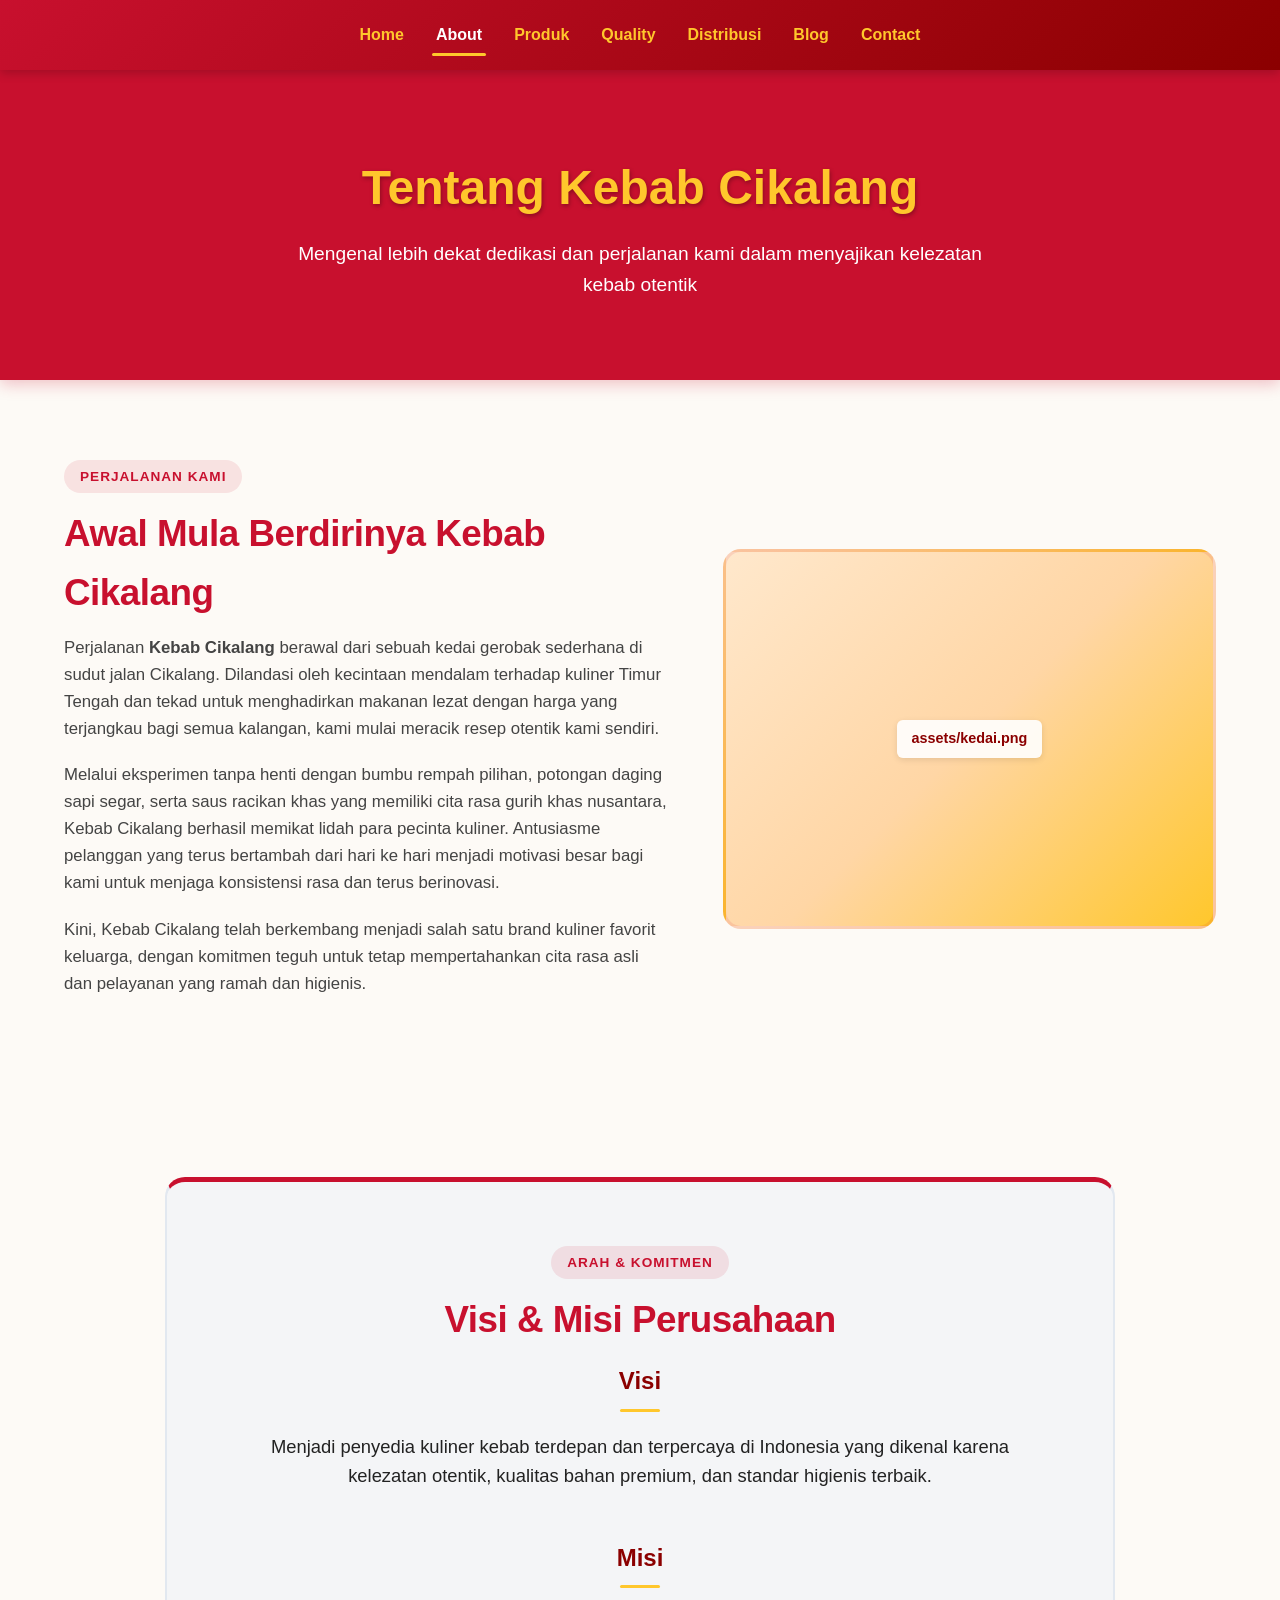
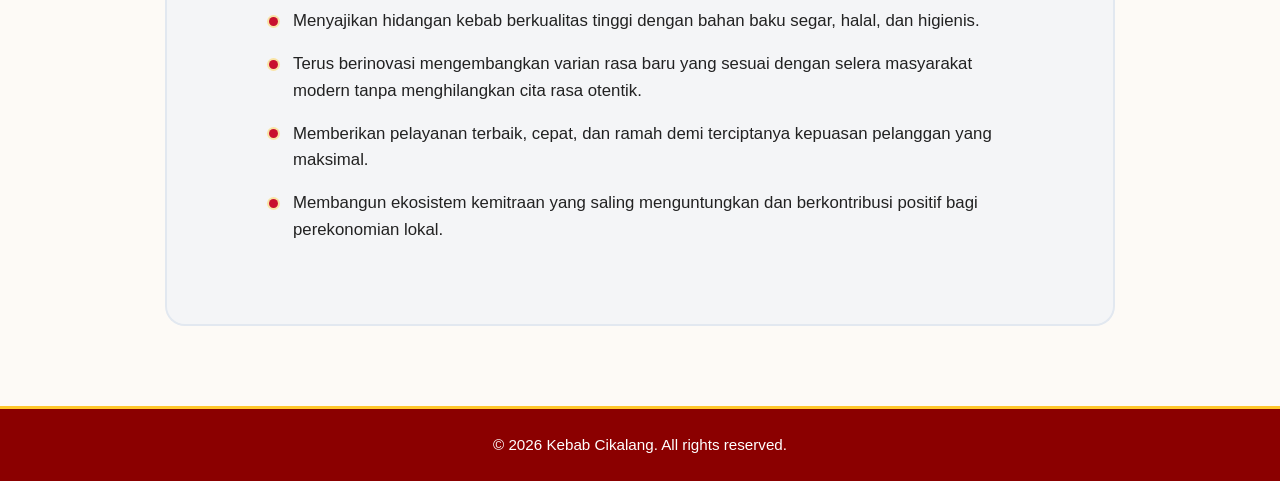
==== about.html @ d01268c8 "Commit pertama" ====
<!DOCTYPE html>
<html lang="id">
<head>
    <meta charset="UTF-8">
    <meta name="viewport" content="width=device-width, initial-scale=1.0">
    <title>Tentang Kami - Kebab Cikalang</title>
    <link rel="stylesheet" href="style.css">
</head>
<body>

    <!-- Header & Navigasi -->
    <header id="arfyn_header">
        <nav class="arfyn_navbar">

            <!-- Tombol Hamburger (Mobile) -->
            <button class="arfyn_hamburger" id="hamburger-btn" aria-label="Buka menu navigasi" aria-expanded="false">
                <span class="arfyn_bar"></span>
                <span class="arfyn_bar"></span>
                <span class="arfyn_bar"></span>
            </button>

            <!-- Daftar Menu Navigasi -->
            <ul class="arfyn_nav_menu" id="nav-menu">
                <li class="arfyn_nav_item"><a href="index.html" class="arfyn_nav_link">Home</a></li>
                <li class="arfyn_nav_item"><a href="about.html" class="arfyn_nav_link active">About</a></li>
                <li class="arfyn_nav_item"><a href="produk.html" class="arfyn_nav_link">Produk</a></li>
                <li class="arfyn_nav_item"><a href="quality.html" class="arfyn_nav_link">Quality</a></li>
                <li class="arfyn_nav_item"><a href="distribusi.html" class="arfyn_nav_link">Distribusi</a></li>
                <li class="arfyn_nav_item"><a href="blog.html" class="arfyn_nav_link">Blog</a></li>
                <li class="arfyn_nav_item"><a href="contact.html" class="arfyn_nav_link">Contact</a></li>
            </ul>
        </nav>
    </header>

    <!-- Konten Utama (Halaman Tentang Kami) -->
    <main id="arfyn_main">

        <!-- 1. Header Banner Halaman (Warna Solid Merah & Teks Kontras) -->
        <section class="arfyn_page_banner">
            <div class="arfyn_container">
                <h1 class="arfyn_page_banner_title">Tentang Kebab Cikalang</h1>
                <p class="arfyn_page_banner_desc">Mengenal lebih dekat dedikasi dan perjalanan kami dalam menyajikan kelezatan kebab otentik</p>
            </div>
        </section>

        <!-- 2. Sejarah Kami (2 Kolom Flexbox) -->
        <section class="arfyn_history_section">
            <div class="arfyn_container">
                <div class="arfyn_history_flex">
                    
                    <!-- Kolom Kiri: Teks Sejarah -->
                    <div class="arfyn_history_text">
                        <span class="arfyn_badge">Perjalanan Kami</span>
                        <h2 class="arfyn_section_title">Awal Mula Berdirinya Kebab Cikalang</h2>
                        <p>
                            Perjalanan <strong>Kebab Cikalang</strong> berawal dari sebuah kedai gerobak sederhana di sudut jalan Cikalang. Dilandasi oleh kecintaan mendalam terhadap kuliner Timur Tengah dan tekad untuk menghadirkan makanan lezat dengan harga yang terjangkau bagi semua kalangan, kami mulai meracik resep otentik kami sendiri.
                        </p>
                        <p>
                            Melalui eksperimen tanpa henti dengan bumbu rempah pilihan, potongan daging sapi segar, serta saus racikan khas yang memiliki cita rasa gurih khas nusantara, Kebab Cikalang berhasil memikat lidah para pecinta kuliner. Antusiasme pelanggan yang terus bertambah dari hari ke hari menjadi motivasi besar bagi kami untuk menjaga konsistensi rasa dan terus berinovasi.
                        </p>
                        <p>
                            Kini, Kebab Cikalang telah berkembang menjadi salah satu brand kuliner favorit keluarga, dengan komitmen teguh untuk tetap mempertahankan cita rasa asli dan pelayanan yang ramah dan higienis.
                        </p>
                    </div>

                    <!-- Kolom Kanan: Foto Kedai/Gerobak -->
                    <div class="arfyn_history_img">
                        <div class="arfyn_about_img_wrapper">
                            <img src="assets/kedai.png" alt="Kedai Kebab Cikalang" class="arfyn_about_img" onerror="this.classList.add('img-fallback')">
                            <span class="arfyn_placeholder">assets/kedai.png</span>
                        </div>
                    </div>

                </div>
            </div>
        </section>

        <!-- 3. Visi & Misi Perusahaan (Rata Tengah dengan Latar Abu-abu Terang & Border) -->
        <section class="arfyn_vm_section">
            <div class="arfyn_container">
                <div class="arfyn_vm_box">
                    <span class="arfyn_badge">Arah & Komitmen</span>
                    <h2 class="arfyn_section_title">Visi & Misi Perusahaan</h2>
                    
                    <div class="arfyn_vision_block">
                        <h3 class="arfyn_vm_subtitle">Visi</h3>
                        <p class="arfyn_vm_text">
                            Menjadi penyedia kuliner kebab terdepan dan terpercaya di Indonesia yang dikenal karena kelezatan otentik, kualitas bahan premium, dan standar higienis terbaik.
                        </p>
                    </div>

                    <div class="arfyn_mission_block">
                        <h3 class="arfyn_vm_subtitle">Misi</h3>
                        <ul class="arfyn_mission_list">
                            <li>Menyajikan hidangan kebab berkualitas tinggi dengan bahan baku segar, halal, dan higienis.</li>
                            <li>Terus berinovasi mengembangkan varian rasa baru yang sesuai dengan selera masyarakat modern tanpa menghilangkan cita rasa otentik.</li>
                            <li>Memberikan pelayanan terbaik, cepat, dan ramah demi terciptanya kepuasan pelanggan yang maksimal.</li>
                            <li>Membangun ekosistem kemitraan yang saling menguntungkan dan berkontribusi positif bagi perekonomian lokal.</li>
                        </ul>
                    </div>
                </div>
            </div>
        </section>

    </main>

    <!-- Footer -->
    <footer id="arfyn_footer">
        <div class="arfyn_footer_container">
            <p>&copy; 2026 Kebab Cikalang. All rights reserved.</p>
        </div>
    </footer>

    <script src="script.js"></script>
</body>
</html>
---- style.css ----
/* ========================================================
   Kebab Cikalang - Master Stylesheet (Refactored by Arfyn)
   ======================================================== */

/* 1. Variabel Global & Reset */
:root {
    --primary-red: #c8102e;
    --dark-red: #8b0000;
    --primary-yellow: #ffc72c;
    --hover-yellow: #ffe066;
    --text-light: #ffffff;
    --text-dark: #222222;
    --text-muted: #555555;
    --bg-light: #fdfaf6;
    --bg-white: #ffffff;
    --bg-gray-light: #f4f5f7;
    --border-gray: #e2e8f0;
    --nav-height: 70px;
    --transition: all 0.3s ease;
    --shadow-sm: 0 2px 8px rgba(0, 0, 0, 0.08);
    --shadow-md: 0 8px 24px rgba(200, 16, 46, 0.14);
    --gradient-img: linear-gradient(135deg, #ffe8cc 0%, #ffd6a5 50%, #ffc72c 100%);
}

* { margin: 0; padding: 0; box-sizing: border-box; }

body {
    font-family: -apple-system, BlinkMacSystemFont, "Segoe UI", Roboto, Oxygen, Ubuntu, Cantarell, "Open Sans", sans-serif;
    background-color: var(--bg-light);
    color: var(--text-dark);
    line-height: 1.6;
    display: flex;
    flex-direction: column;
    min-height: 100vh;
}

/* 2. Header & Navigasi */
#arfyn_header {
    background: linear-gradient(135deg, var(--primary-red), var(--dark-red));
    position: sticky;
    top: 0;
    width: 100%;
    z-index: 1000;
    box-shadow: 0 3px 10px rgba(0, 0, 0, 0.2);
}

.arfyn_navbar {
    display: flex;
    justify-content: center;
    align-items: center;
    max-width: 1200px;
    margin: 0 auto;
    padding: 0 1.5rem;
    height: var(--nav-height);
}

.arfyn_logo {
    color: var(--primary-yellow);
    font-size: 1.6rem;
    font-weight: 800;
    text-decoration: none;
    letter-spacing: 0.5px;
    transition: var(--transition);
}

.arfyn_logo:hover,
.arfyn_nav_link:hover,
.arfyn_nav_link.active {
    color: var(--text-light);
}

.arfyn_nav_menu {
    display: flex;
    align-items: center;
    list-style: none;
    gap: 1.5rem;
}

.arfyn_nav_link {
    color: var(--primary-yellow);
    text-decoration: none;
    font-size: 1rem;
    font-weight: 600;
    padding: 0.5rem 0.25rem;
    display: block;
    position: relative;
    transition: var(--transition);
}

.arfyn_nav_link::after {
    content: '';
    position: absolute;
    width: 0%;
    height: 3px;
    bottom: 0;
    left: 0;
    background-color: var(--primary-yellow);
    transition: var(--transition);
    border-radius: 2px;
}

.arfyn_nav_link:hover::after,
.arfyn_nav_link.active::after {
    width: 100%;
}

/* Tombol Hamburger Mobile */
.arfyn_hamburger {
    display: none;
    cursor: pointer;
    background: transparent;
    border: none;
    padding: 0.5rem;
    flex-direction: column;
    justify-content: space-between;
    width: 32px;
    height: 24px;
}

.arfyn_hamburger .arfyn_bar {
    display: block;
    width: 100%;
    height: 3px;
    background-color: var(--primary-yellow);
    border-radius: 3px;
    transition: var(--transition);
}

.arfyn_hamburger.active .arfyn_bar:nth-child(1) { transform: translateY(8px) rotate(45deg); background-color: var(--text-light); }
.arfyn_hamburger.active .arfyn_bar:nth-child(2) { opacity: 0; }
.arfyn_hamburger.active .arfyn_bar:nth-child(3) { transform: translateY(-8px) rotate(-45deg); background-color: var(--text-light); }

/* 3. Struktur Kontainer & Tipografi */
#arfyn_main {
    flex: 1;
    width: 100%;
}

.arfyn_container {
    max-width: 1200px;
    margin: 0 auto;
    padding: 0 1.5rem;
}

#arfyn_main > section { padding: 5rem 0; }

.arfyn_section_heading,
.arfyn_page_header {
    text-align: center;
    margin-bottom: 3.5rem;
}

.arfyn_badge {
    display: inline-block;
    background-color: rgba(200, 16, 46, 0.1);
    color: var(--primary-red);
    font-weight: 700;
    font-size: 0.85rem;
    padding: 0.35rem 1rem;
    border-radius: 50px;
    text-transform: uppercase;
    letter-spacing: 1px;
    margin-bottom: 0.75rem;
}

.arfyn_section_title {
    font-size: 2.3rem;
    color: var(--primary-red);
    font-weight: 800;
    margin-bottom: 0.75rem;
    letter-spacing: -0.5px;
}

.arfyn_section_subtitle {
    font-size: 1.1rem;
    color: var(--text-muted);
    max-width: 680px;
    margin: 0 auto;
}

/* 4. Hero & Banner Header */
.arfyn_hero {
    background: linear-gradient(135deg, var(--dark-red) 0%, var(--primary-red) 55%, var(--primary-yellow) 120%);
    color: var(--text-light);
    text-align: center;
    padding: 6rem 1.5rem;
}

.arfyn_hero_logo {
    width: 120px;
    height: 120px;
    border-radius: 50%;
    margin: 0 auto 1.5rem;
    background: linear-gradient(135deg, #ffffff 0%, #fff9eb 100%);
    border: 4px solid var(--primary-yellow);
    box-shadow: 0 8px 25px rgba(0, 0, 0, 0.3);
    display: flex;
    align-items: center;
    justify-content: center;
    overflow: hidden;
    position: relative;
    transition: var(--transition);
}

.arfyn_hero_logo:hover {
    transform: scale(1.05);
    border-color: #ffffff;
}

.arfyn_hero_logo_img {
    width: 100%;
    height: 100%;
    object-fit: cover;
    border-radius: 50%;
    display: block;
}

.arfyn_hero_logo_placeholder {
    color: var(--primary-red);
    font-size: 1rem;
    font-weight: 800;
    text-transform: uppercase;
    letter-spacing: 1px;
}

.arfyn_hero_title {
    font-size: 3.5rem;
    font-weight: 900;
    color: var(--primary-yellow);
    text-shadow: 2px 4px 10px rgba(0, 0, 0, 0.4);
    margin-bottom: 1.25rem;
}

.arfyn_hero_subtitle {
    font-size: 1.25rem;
    margin-bottom: 2.5rem;
    color: #fff8eb;
}

/* Banner Halaman Sub (About, Contact, Distribusi) */
.arfyn_page_banner {
    background-color: var(--primary-red);
    color: var(--text-light);
    text-align: center;
    padding: 5rem 1.5rem;
    box-shadow: 0 4px 15px rgba(200, 16, 46, 0.25);
}

.arfyn_page_banner_title {
    font-size: 3rem;
    font-weight: 900;
    color: var(--primary-yellow);
    margin-bottom: 0.75rem;
    text-shadow: 1px 2px 4px rgba(0, 0, 0, 0.3);
}

.arfyn_page_banner_desc {
    font-size: 1.2rem;
    color: var(--text-light);
    max-width: 700px;
    margin: 0 auto;
}

/* 5. Tombol (Buttons) */
.arfyn_btn {
    display: inline-block;
    padding: 0.95rem 2.2rem;
    border-radius: 50px;
    font-size: 1.05rem;
    font-weight: 700;
    text-decoration: none;
    cursor: pointer;
    transition: var(--transition);
    border: none;
    text-align: center;
}

.arfyn_btn_primary {
    background-color: var(--primary-yellow);
    color: var(--dark-red);
    box-shadow: 0 4px 15px rgba(255, 199, 44, 0.4);
}

.arfyn_btn_primary:hover {
    background-color: var(--text-light);
    color: var(--primary-red);
    transform: translateY(-3px);
}

.arfyn_btn_cta {
    background-color: var(--primary-red);
    color: var(--primary-yellow);
    padding: 1.15rem 3.5rem;
    font-size: 1.2rem;
    font-weight: 800;
    box-shadow: 0 6px 20px rgba(200, 16, 46, 0.35);
}

.arfyn_btn_cta:hover,
.arfyn_btn_submit:hover {
    background-color: var(--primary-yellow);
    color: var(--dark-red);
    transform: translateY(-3px);
}

/* 6. Card Base & Media Wrappers */
.arfyn_card,
.arfyn_product_card,
.arfyn_quality_card,
.arfyn_blog_card,
.arfyn_dist_card,
.arfyn_info_card,
.arfyn_form_card,
.arfyn_benefit_item {
    background-color: var(--bg-white);
    border-radius: 18px;
    box-shadow: var(--shadow-sm);
    border: 1px solid rgba(200, 16, 46, 0.08);
    transition: var(--transition);
}

.arfyn_card:hover,
.arfyn_product_card:hover,
.arfyn_quality_card:hover,
.arfyn_blog_card:hover,
.arfyn_benefit_item:hover {
    transform: translateY(-8px);
    box-shadow: var(--shadow-md);
    border-color: var(--primary-yellow);
}

.arfyn_img_wrapper {
    position: relative;
    width: 100%;
    height: 220px;
    background: var(--gradient-img);
    display: flex;
    align-items: center;
    justify-content: center;
    overflow: hidden;
}

.arfyn_card_img,
.arfyn_product_img,
.arfyn_about_img,
.arfyn_blog_img {
    width: 100%;
    height: 100%;
    object-fit: cover;
    display: block;
    transition: var(--transition);
}

.arfyn_card_img[src=""],
.img-fallback {
    display: none;
}

.arfyn_card:hover .arfyn_card_img,
.arfyn_product_card:hover .arfyn_product_img,
.arfyn_blog_card:hover .arfyn_blog_img {
    transform: scale(1.06);
}

.arfyn_placeholder {
    color: var(--dark-red);
    font-size: 0.9rem;
    font-weight: 700;
    padding: 0.45rem 0.9rem;
    background-color: rgba(255, 255, 255, 0.9);
    border-radius: 6px;
    box-shadow: 0 2px 6px rgba(0, 0, 0, 0.1);
}

.arfyn_card_body {
    padding: 1.75rem 1.5rem;
    display: flex;
    flex-direction: column;
    flex: 1;
}

.arfyn_card_title {
    font-size: 1.35rem;
    font-weight: 800;
    color: var(--primary-red);
    margin-bottom: 0.75rem;
    transition: var(--transition);
}

.arfyn_card:hover .arfyn_card_title,
.arfyn_product_card:hover .arfyn_card_title,
.arfyn_blog_card:hover .arfyn_card_title,
.arfyn_quality_card:hover .arfyn_card_title {
    color: var(--dark-red);
}

.arfyn_card_desc {
    color: var(--text-muted);
    font-size: 0.96rem;
    line-height: 1.6;
}

/* 7. Grid & Layout */
.arfyn_grid_3 {
    display: grid;
    grid-template-columns: repeat(3, 1fr);
    gap: 2rem;
}

.arfyn_grid_2 {
    display: grid;
    grid-template-columns: repeat(2, 1fr);
    gap: 2.5rem;
}

/* 8. Komponen Spesifik */

/* Beranda: Teks Tentang Singkat */
.arfyn_about_body {
    max-width: 850px;
    margin: 0 auto;
    text-align: center;
    font-size: 1.15rem;
}
.arfyn_about_body p { margin-bottom: 1.5rem; }
.arfyn_about_body strong { color: var(--primary-red); }

/* Produk: Label Harga */
.arfyn_product_header {
    display: flex;
    justify-content: space-between;
    align-items: flex-start;
    gap: 1rem;
    margin-bottom: 0.9rem;
}
.arfyn_product_price {
    font-size: 1.15rem;
    font-weight: 800;
    color: var(--primary-red);
    background: #fff4d9;
    border: 1px solid var(--primary-yellow);
    padding: 0.35rem 0.8rem;
    border-radius: 8px;
    white-space: nowrap;
    transition: var(--transition);
}
.arfyn_product_card:hover .arfyn_product_price {
    background-color: var(--primary-red);
    color: var(--primary-yellow);
}

/* About: Sejarah (Flexbox) & Visi Misi */
.arfyn_history_flex {
    display: flex;
    align-items: center;
    justify-content: space-between;
    gap: 3.5rem;
}
.arfyn_history_text { flex: 1.1; }
.arfyn_history_img { flex: 0.9; }
.arfyn_history_text p { font-size: 1.05rem; color: #444444; margin-bottom: 1.25rem; }
.arfyn_about_img_wrapper {
    height: 380px;
    border-radius: 18px;
    border: 3px solid rgba(200, 16, 46, 0.1);
    position: relative;
    width: 100%;
    background: var(--gradient-img);
    display: flex;
    align-items: center;
    justify-content: center;
    overflow: hidden;
}

.arfyn_vm_box {
    text-align: center;
    background-color: var(--bg-gray-light);
    border: 2px solid var(--border-gray);
    border-top: 5px solid var(--primary-red);
    border-radius: 20px;
    padding: 4rem 3rem;
    max-width: 950px;
    margin: 0 auto;
}
.arfyn_vision_block { margin-bottom: 3rem; }
.arfyn_vm_subtitle {
    font-size: 1.5rem;
    color: var(--dark-red);
    font-weight: 700;
    margin: 0 auto 1.25rem;
    position: relative;
    display: block;
    width: fit-content;
}
.arfyn_vm_subtitle::after {
    content: '';
    display: block;
    width: 40px;
    height: 3px;
    background-color: var(--primary-yellow);
    margin: 0.5rem auto 0;
    border-radius: 2px;
}
.arfyn_vm_text { font-size: 1.15rem; max-width: 750px; margin: 0 auto; }
.arfyn_mission_block {
    text-align: center;
    display: flex;
    flex-direction: column;
    align-items: center;
}
.arfyn_mission_list {
    list-style: none;
    max-width: 750px;
    margin: 0 auto;
    padding: 0;
    text-align: left;
}
.arfyn_mission_list li {
    font-size: 1.05rem;
    margin-bottom: 1rem;
    position: relative;
    padding-left: 1.75rem;
}
.arfyn_mission_list li::before {
    content: '';
    position: absolute;
    left: 0.25rem;
    top: 0.55rem;
    width: 9px;
    height: 9px;
    border-radius: 50%;
    background-color: var(--primary-red);
    box-shadow: 0 0 0 2px rgba(255, 199, 44, 0.4);
}

/* Kualitas & Benefit: Ikon Bundar */
.arfyn_quality_card {
    padding: 3rem 2rem;
    text-align: center;
    display: flex;
    flex-direction: column;
    align-items: center;
}
.arfyn_icon_wrapper {
    border-radius: 50%;
    background: var(--gradient-img);
    display: flex;
    align-items: center;
    justify-content: center;
    margin: 0 auto 1.5rem;
    box-shadow: 0 6px 15px rgba(255, 199, 44, 0.35);
    transition: var(--transition);
}
.arfyn_icon_wrapper_lg { width: 90px; height: 90px; border: 3px solid #ffffff; }
.arfyn_icon_wrapper_sm { width: 65px; height: 65px; margin-bottom: 1.25rem; }
.arfyn_quality_card:hover .arfyn_icon_wrapper_lg { transform: scale(1.1); }
.arfyn_quality_icon { width: 52px; height: 52px; object-fit: contain; }
.arfyn_benefit_icon { width: 36px; height: 36px; object-fit: contain; }

/* Distribusi: Cabang Grid & Platform Online */
.arfyn_dist_card { padding: 2.75rem 2.25rem; }
.arfyn_dist_title { font-size: 1.6rem; font-weight: 800; color: var(--primary-red); margin-bottom: 0.5rem; }
.arfyn_dist_desc { font-size: 0.98rem; color: var(--text-muted); margin-bottom: 2rem; }
.arfyn_branch_grid { display: grid; grid-template-columns: repeat(2, 1fr); gap: 0.9rem; }
.arfyn_branch_item {
    background-color: #fafafa;
    border: 1.5px solid #f0e6d6;
    border-left: 5px solid var(--primary-red);
    border-radius: 10px;
    padding: 0.85rem 1rem;
    font-size: 1rem;
    font-weight: 700;
    color: var(--text-dark);
    display: flex;
    align-items: center;
    transition: var(--transition);
}
.arfyn_branch_item:hover {
    background-color: #fff9ea;
    border-left-color: var(--primary-yellow);
    transform: translateY(-3px);
    color: var(--primary-red);
}

.arfyn_platform_list { display: flex; flex-direction: column; gap: 1.25rem; }
.arfyn_platform_item {
    background: linear-gradient(to right, rgba(0, 0, 0, 0.02), #ffffff);
    border-radius: 14px;
    padding: 1.35rem 1.5rem;
    box-shadow: var(--shadow-sm);
    transition: var(--transition);
    border-left: 6px solid var(--p-color, #cccccc);
}
.arfyn_platform_item:hover { transform: translateX(6px); }
.arfyn_platform_header { display: flex; justify-content: space-between; align-items: center; margin-bottom: 0.65rem; }
.arfyn_platform_logo {
    font-size: 0.95rem;
    font-weight: 800;
    color: #ffffff;
    padding: 0.3rem 0.85rem;
    border-radius: 6px;
    background-color: var(--p-color, #333333);
}
.arfyn_platform_status { font-size: 0.82rem; font-weight: 700; color: #555555; background-color: #f1f3f5; padding: 0.25rem 0.6rem; border-radius: 4px; }
.arfyn_platform_title { font-size: 1.15rem; font-weight: 700; color: var(--text-dark); margin-bottom: 0.35rem; }
.arfyn_platform_info { font-size: 0.95rem; color: var(--text-muted); line-height: 1.5; }

/* Identitas Brand Platform Delivery */
.arfyn_gofood { --p-color: #00aa13; }
.arfyn_grabfood { --p-color: #00b14f; }
.arfyn_shopeefood { --p-color: #ee4d2d; }

.arfyn_partnership { background-color: #fff9eb; border-top: 1px solid #fde4a6; }
.arfyn_partnership_box { text-align: center; max-width: 950px; margin: 0 auto; }
.arfyn_benefit_item { padding: 2.25rem 1.75rem; text-align: center; }
.arfyn_benefit_title { font-size: 1.25rem; font-weight: 700; color: var(--dark-red); margin-bottom: 0.6rem; }

/* Kontak: Kartu, WhatsApp, Map & Form */
.arfyn_info_card, .arfyn_form_card { padding: 3rem 2.5rem; }
.arfyn_info_item { margin-bottom: 1.5rem; }
.arfyn_info_label { font-size: 1.1rem; font-weight: 700; color: var(--dark-red); margin-bottom: 0.35rem; }
.arfyn_btn_wa {
    display: flex;
    align-items: center;
    justify-content: center;
    gap: 0.75rem;
    width: 100%;
    background-color: #25d366;
    color: #ffffff;
    font-size: 1.15rem;
    font-weight: 700;
    text-decoration: none;
    padding: 1.1rem 1.5rem;
    border-radius: 12px;
    box-shadow: 0 6px 20px rgba(37, 211, 102, 0.35);
    transition: var(--transition);
    margin: 1.75rem 0 2rem;
}
.arfyn_btn_wa:hover { background-color: #1ebe5d; transform: translateY(-3px); color: #ffffff; }
.arfyn_wa_icon { width: 24px; height: 24px; object-fit: contain; }

.arfyn_map {
    width: 100%;
    height: 250px;
    border-radius: 14px;
    overflow: hidden;
    border: 2px solid var(--border-gray);
    background-color: #e9ecef;
}
.arfyn_map iframe { width: 100%; height: 100%; border: 0; display: block; }
.arfyn_map_placeholder {
    width: 100%;
    height: 100%;
    display: flex;
    align-items: center;
    justify-content: center;
    text-align: center;
    padding: 1rem;
    color: var(--text-muted);
    font-size: 0.95rem;
    font-weight: 600;
    background: linear-gradient(135deg, #f8f9fa, #e9ecef);
}

.arfyn_form_desc { color: var(--text-muted); font-size: 1rem; margin-bottom: 2rem; }
.arfyn_form_group { margin-bottom: 1.5rem; }
.arfyn_form_label { display: block; font-size: 0.95rem; font-weight: 700; margin-bottom: 0.5rem; }
.arfyn_form_input, .arfyn_form_textarea {
    width: 100%;
    padding: 0.9rem 1.1rem;
    border: 1.5px solid #d1d5db;
    border-radius: 10px;
    background-color: #fafafa;
    color: var(--text-dark);
    font-size: 1rem;
    font-family: inherit;
    outline: none;
    transition: var(--transition);
}
.arfyn_form_textarea { resize: vertical; min-height: 130px; }
.arfyn_form_input:focus, .arfyn_form_textarea:focus {
    border-color: var(--primary-red);
    background-color: var(--bg-white);
    box-shadow: 0 0 0 4px rgba(200, 16, 46, 0.12);
}
.arfyn_btn_submit {
    width: 100%;
    background-color: var(--primary-red);
    color: var(--primary-yellow);
    font-size: 1.1rem;
    font-weight: 700;
    padding: 1rem;
    border-radius: 10px;
}

/* Blog: Tanggal & Baca Selengkapnya */
.arfyn_blog_date { font-size: 0.85rem; color: #777777; font-weight: 600; margin-bottom: 0.65rem; }
.arfyn_blog_readmore {
    font-size: 0.95rem;
    font-weight: 700;
    color: var(--primary-red);
    text-decoration: none;
    display: inline-flex;
    align-items: center;
    gap: 0.4rem;
    transition: var(--transition);
    width: fit-content;
}
.arfyn_blog_readmore:hover { color: var(--dark-red); transform: translateX(6px); }

/* 9. Footer */
#arfyn_footer {
    background-color: var(--dark-red);
    border-top: 3px solid var(--primary-yellow);
    color: var(--text-light);
    text-align: center;
    padding: 1.5rem 1rem;
    font-size: 0.95rem;
    margin-top: auto;
}

/* 10. Responsivitas Terpadu */

/* Tablet (Max 992px) */
@media screen and (max-width: 992px) {
    .arfyn_grid_3.arfyn_product_grid,
    .arfyn_grid_3.arfyn_quality_grid {
        grid-template-columns: repeat(2, 1fr);
        gap: 1.75rem;
    }
    .arfyn_history_flex { gap: 2.5rem; }
    .arfyn_about_img_wrapper { height: 320px; }
}

/* Layar Ponsel (Max 768px) */
@media screen and (max-width: 768px) {
    .arfyn_hamburger { display: flex; }
    .arfyn_nav_menu {
        position: fixed;
        left: -100%;
        top: var(--nav-height);
        flex-direction: column;
        background-color: var(--dark-red);
        width: 100%;
        text-align: center;
        gap: 0;
        box-shadow: 0 10px 15px rgba(0, 0, 0, 0.3);
        transition: left 0.35s ease-in-out;
        border-bottom: 3px solid var(--primary-yellow);
        padding: 1rem 0;
    }
    .arfyn_nav_menu.active { left: 0; }
    .arfyn_nav_item { width: 100%; }
    .arfyn_nav_link { padding: 1rem; font-size: 1.1rem; }
    .arfyn_nav_link::after { display: none; }
    .arfyn_nav_link:hover, .arfyn_nav_link.active {
        background-color: var(--primary-red);
        color: var(--primary-yellow);
    }

    #arfyn_main > section { padding: 3.5rem 0; }
    .arfyn_hero { padding: 4rem 1.25rem; }
    .arfyn_hero_logo { width: 95px; height: 95px; margin-bottom: 1.25rem; }
    .arfyn_hero_title { font-size: 2.3rem; }
    .arfyn_hero_subtitle { font-size: 1.05rem; }
    .arfyn_page_banner { padding: 3.5rem 1.25rem; }
    .arfyn_page_banner_title { font-size: 2.2rem; }
    .arfyn_page_banner_desc { font-size: 1rem; }
    .arfyn_section_title { font-size: 1.85rem; }

    .arfyn_history_flex { flex-direction: column; gap: 2rem; }
    .arfyn_history_img { order: 1; width: 100%; }
    .arfyn_history_text { order: 2; width: 100%; }
    .arfyn_about_img_wrapper { height: 240px; }

    .arfyn_grid_3,
    .arfyn_grid_2 {
        grid-template-columns: 1fr;
        gap: 1.5rem;
    }

    .arfyn_info_card,
    .arfyn_form_card,
    .arfyn_quality_card,
    .arfyn_dist_card,
    .arfyn_vm_box {
        padding: 2.25rem 1.5rem;
    }

    .arfyn_product_header {
        flex-direction: column;
        align-items: flex-start;
        gap: 0.5rem;
    }

    .arfyn_btn_cta {
        display: block;
        width: 100%;
        padding: 1.1rem 1.5rem;
        font-size: 1.1rem;
    }
}
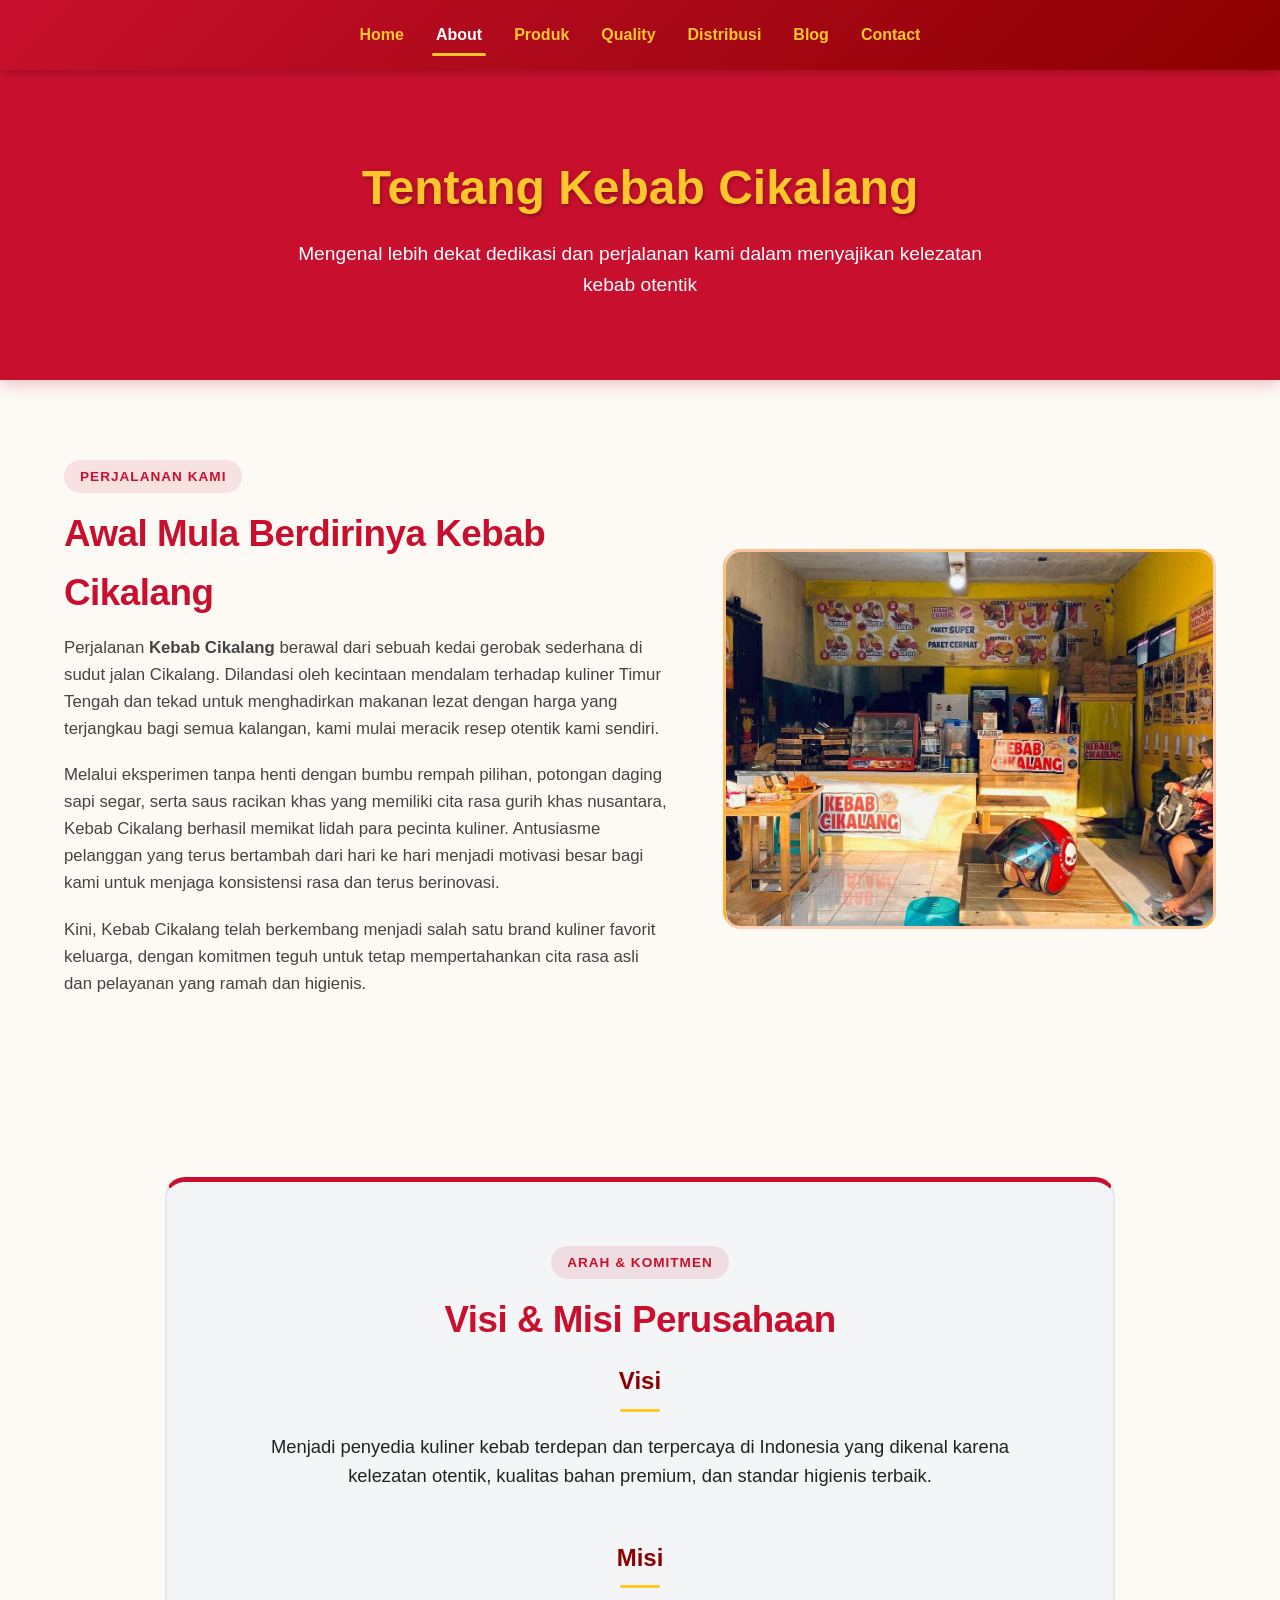
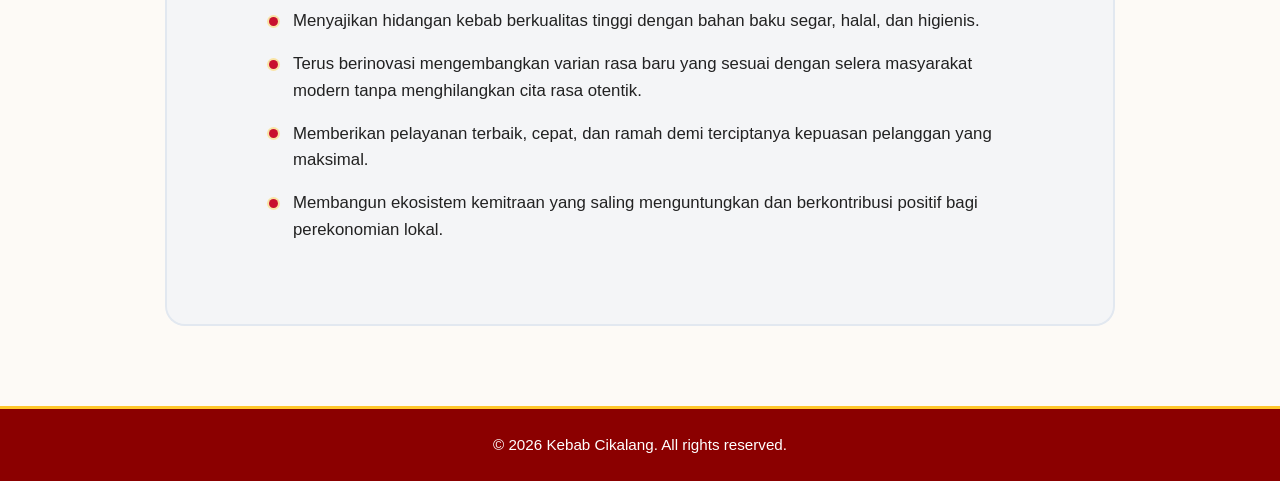
==== commit 2f0e88cc: "perkembangan.1" ====
--- a/about.html
+++ b/about.html
@@ -66,8 +66,7 @@
                     <!-- Kolom Kanan: Foto Kedai/Gerobak -->
                     <div class="arfyn_history_img">
                         <div class="arfyn_about_img_wrapper">
-                            <img src="assets/kedai.png" alt="Kedai Kebab Cikalang" class="arfyn_about_img" onerror="this.classList.add('img-fallback')">
-                            <span class="arfyn_placeholder">assets/kedai.png</span>
+                            <img src="assets/geray.jpeg" alt="Kedai Kebab Cikalang" class="arfyn_about_img" onerror="this.classList.add('img-fallback')">
                         </div>
                     </div>
 
--- a/style.css
+++ b/style.css
@@ -616,7 +616,10 @@
 .arfyn_benefit_title { font-size: 1.25rem; font-weight: 700; color: var(--dark-red); margin-bottom: 0.6rem; }
 
 /* Kontak: Kartu, WhatsApp, Map & Form */
-.arfyn_info_card, .arfyn_form_card { padding: 3rem 2.5rem; }
+.arfyn_info_card, .arfyn_form_card {
+    padding: 3rem 2.5rem;
+    height: 100%;
+}
 .arfyn_info_item { margin-bottom: 1.5rem; }
 .arfyn_info_label { font-size: 1.1rem; font-weight: 700; color: var(--dark-red); margin-bottom: 0.35rem; }
 .arfyn_btn_wa {
